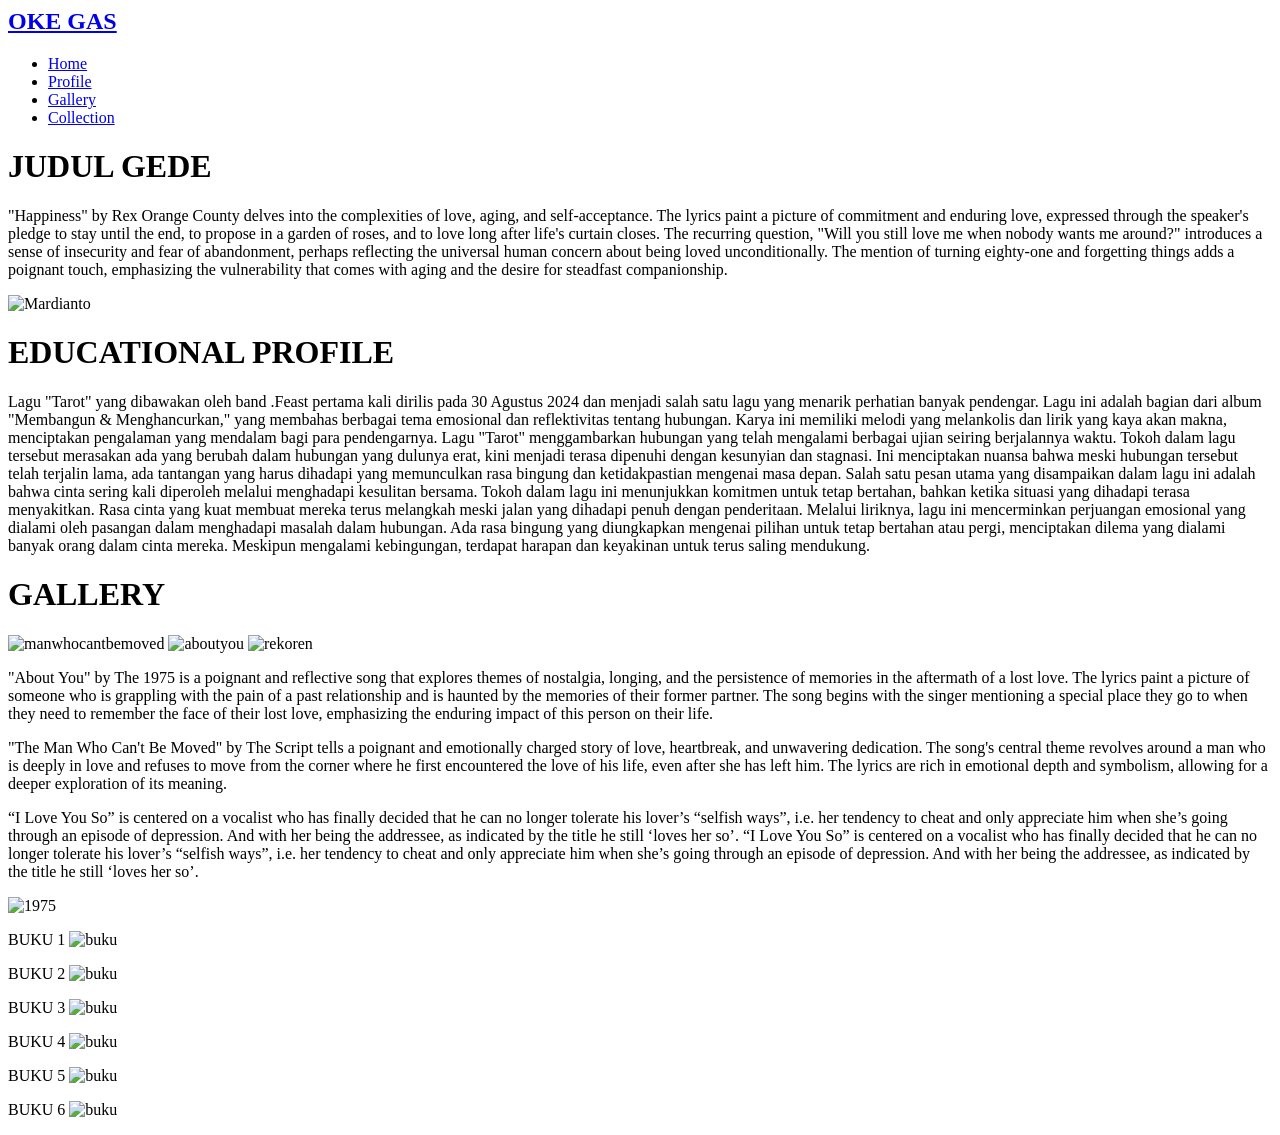
==== index.html @ 704eb3a1 "Rename kodink/index.html to index.html" ====
<html>
    <head>
        <title>ok</title>
        <meta name="viewport" content="width=device-width, initial-scale=1.0">
        <link rel="stylesheet" href="style.css">
    </head>
    <body id="grad">
        <nav class="navbar">
            <h1 class="header"><a href="#">OKE GAS</a></h1>

            <ul class="kanan">
            <li><a href="#">Home</a></li>
            <li><a href="#">Profile</a></li>
            <li><a href="#">Gallery</a></li>
            <li><a href="#">Collection</a></li>
            </ul>
        </nav>
        
        <div class="text">
            <h1 id="judul">JUDUL GEDE</h1>
            <p>"Happiness" by Rex Orange County delves into the complexities of love, aging, and self-acceptance. The lyrics paint a picture of commitment and enduring love, expressed through the speaker's pledge to stay until the end, to propose in a garden of roses, and to love long after life's curtain closes. 
                The recurring question, "Will you still love me when nobody wants me around?" introduces a sense of insecurity and fear of abandonment, perhaps reflecting the universal human concern about being loved unconditionally. The mention of turning eighty-one and forgetting things adds a poignant touch, emphasizing the vulnerability that comes with aging and the desire for steadfast companionship.</p>
        </div>

        <div class="pict">
        <img src="aset/Mardianto.pn" alt="Mardianto">
        </div>

        <div class="pprofile">
            <h1 id="judulprofile">EDUCATIONAL PROFILE</h1>
            <p id="isi">Lagu "Tarot" yang dibawakan oleh band .Feast pertama kali dirilis pada 30 Agustus 2024 dan menjadi salah satu lagu yang menarik perhatian banyak pendengar. Lagu ini adalah bagian dari album "Membangun & Menghancurkan," yang membahas berbagai tema emosional dan reflektivitas tentang hubungan. Karya ini memiliki melodi yang melankolis dan lirik yang kaya akan makna, menciptakan pengalaman yang mendalam bagi para pendengarnya.
                Lagu "Tarot" menggambarkan hubungan yang telah mengalami berbagai ujian seiring berjalannya waktu. Tokoh dalam lagu tersebut merasakan ada yang berubah dalam hubungan yang dulunya erat, kini menjadi terasa dipenuhi dengan kesunyian dan stagnasi. Ini menciptakan nuansa bahwa meski hubungan tersebut telah terjalin lama, ada tantangan yang harus dihadapi yang memunculkan rasa bingung dan ketidakpastian mengenai masa depan.
                Salah satu pesan utama yang disampaikan dalam lagu ini adalah bahwa cinta sering kali diperoleh melalui menghadapi kesulitan bersama. Tokoh dalam lagu ini menunjukkan komitmen untuk tetap bertahan, bahkan ketika situasi yang dihadapi terasa menyakitkan. Rasa cinta yang kuat membuat mereka terus melangkah meski jalan yang dihadapi penuh dengan penderitaan.
                Melalui liriknya, lagu ini mencerminkan perjuangan emosional yang dialami oleh pasangan dalam menghadapi masalah dalam hubungan. Ada rasa bingung yang diungkapkan mengenai pilihan untuk tetap bertahan atau pergi, menciptakan dilema yang dialami banyak orang dalam cinta mereka. Meskipun mengalami kebingungan, terdapat harapan dan keyakinan untuk terus saling mendukung.
            </p>
        </div>

        <div class="gallery">
            <h1 class="judulgallery">GALLERY</h1>
            <img src="assets/man.png" alt="manwhocantbemoved">
            <img src="assets/aboutyou.png" alt="aboutyou">
            <img src="assets/rekoren.png" alt="rekoren">
        </div>

        <div class="slide-3">
            <div class="isislide3">
            <p>"About You" by The 1975 is a poignant and reflective song that explores themes of nostalgia, longing, and the persistence of memories in the aftermath of a lost love. The lyrics paint a picture of someone who is grappling with the pain of a past relationship and is haunted by the memories of their former partner. The song begins with the singer mentioning a special place they go to when they need to remember the face of their lost love, emphasizing the enduring impact of this person on their life.</p>
            <p>"The Man Who Can't Be Moved" by The Script tells a poignant and emotionally charged story of love, heartbreak, and unwavering dedication. The song's central theme revolves around a man who is deeply in love and refuses to move from the corner where he first encountered the love of his life, even after she has left him. The lyrics are rich in emotional depth and symbolism, allowing for a deeper exploration of its meaning.</p>
            <p>“I Love You So” is centered on a vocalist who has finally decided that he can no longer tolerate his lover’s “selfish ways”, i.e. her tendency to cheat and only appreciate him when she’s going through an episode of depression. And with her being the addressee, as indicated by the title he still ‘loves her so’. 
                “I Love You So” is centered on a vocalist who has finally decided that he can no longer tolerate his lover’s “selfish ways”, i.e. her tendency to cheat and only appreciate him when she’s going through an episode of depression. And with her being the addressee, as indicated by the title he still ‘loves her so’. 
            </p>
            </div>
            <div class="fotoslide3">
            <img id="foto" src="assets/1975.png" alt="1975">
        </div>
        
        <div class="box">
            <p id="bordersatu">BUKU 1
                <img src="aset/buku.png" alt="buku" class="buku1"></p>
            <p id="borderdua">BUKU 2
                <img src="aset/buku.png" alt="buku" class="buku2"></p>
            <p id="bordertiga">BUKU 3
                <img src="aset/buku.png" alt="buku" class="buku3"></p> 
            <p id="borderempat">BUKU 4
                <img src="aset/buku.png" alt="buku" class="buku4"></p>
            <p id="borderlima">BUKU 5
                <img src="aset/buku.png" alt="buku" class="buku5"></p>
            <p id="borderenam">BUKU 6
                <img src="aset/buku.png" alt="buku" class="buku6"></p> 
        </div>
    </body>
</html>
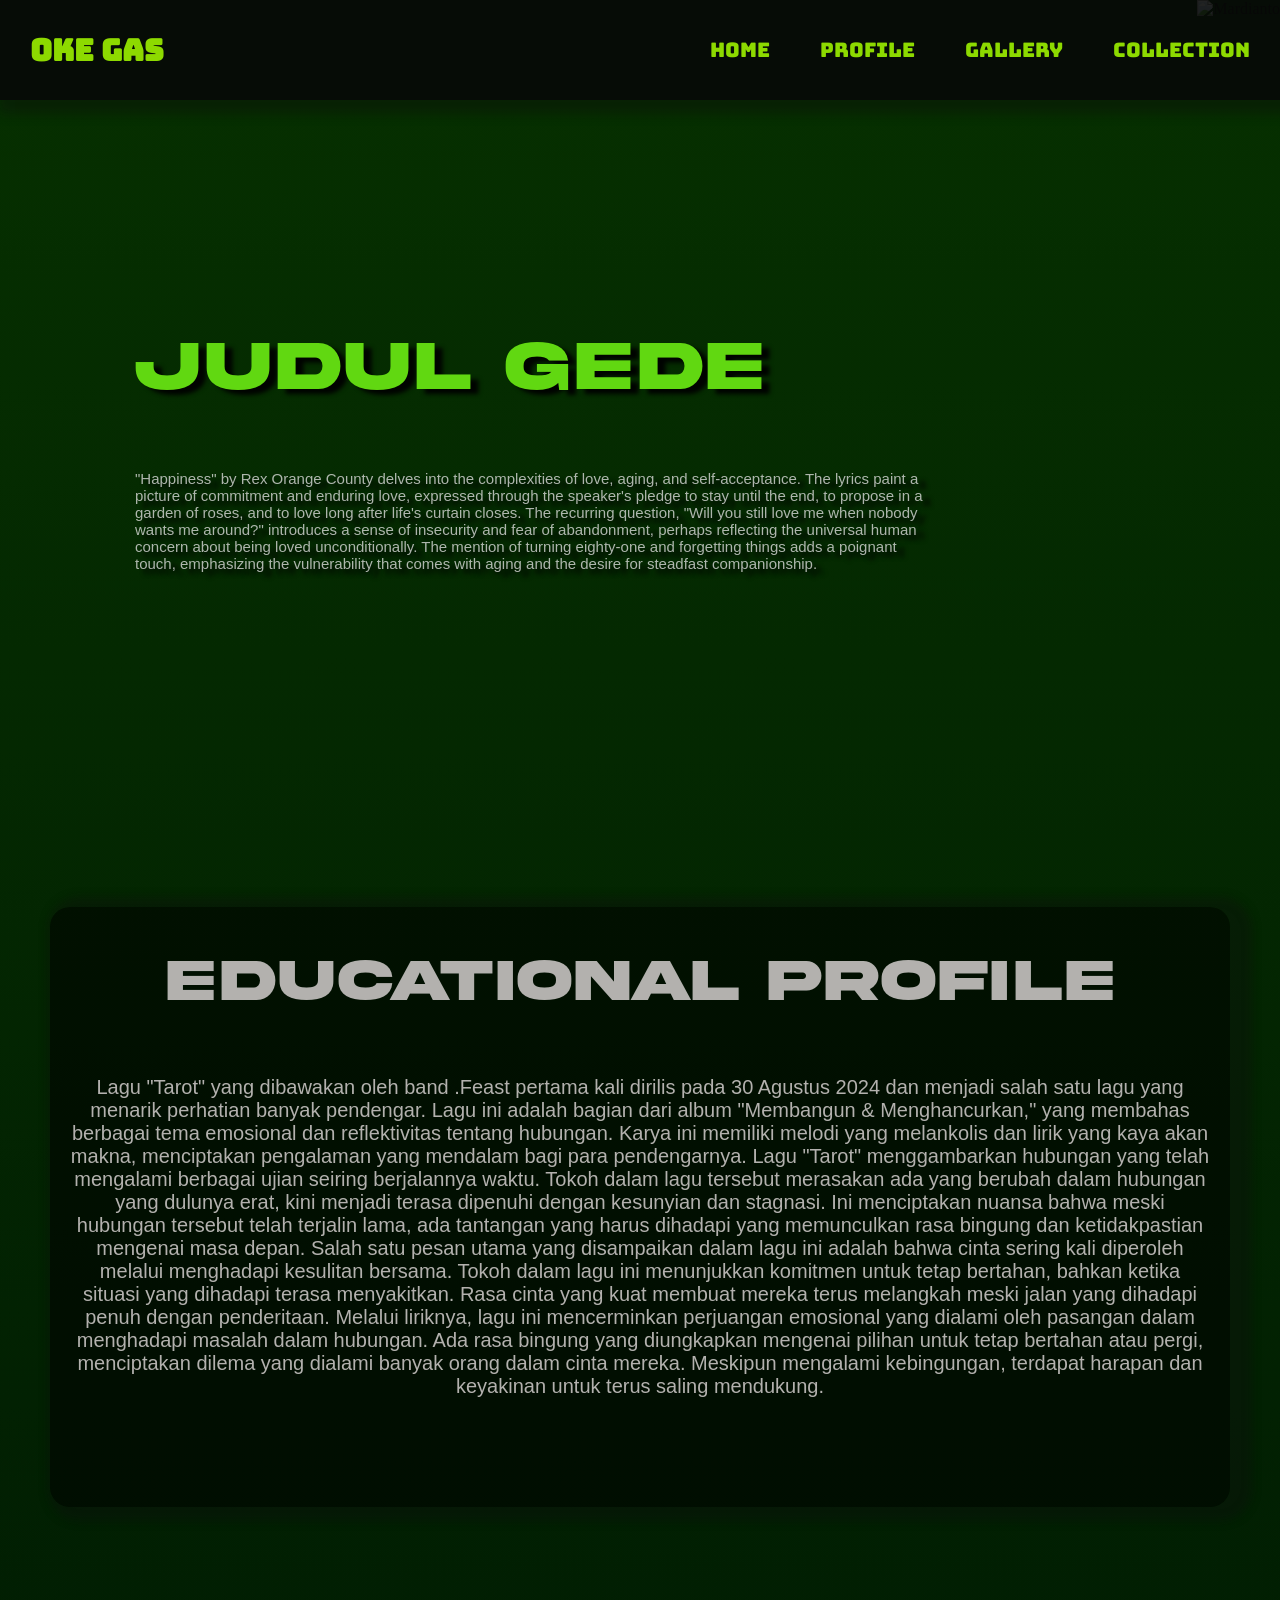
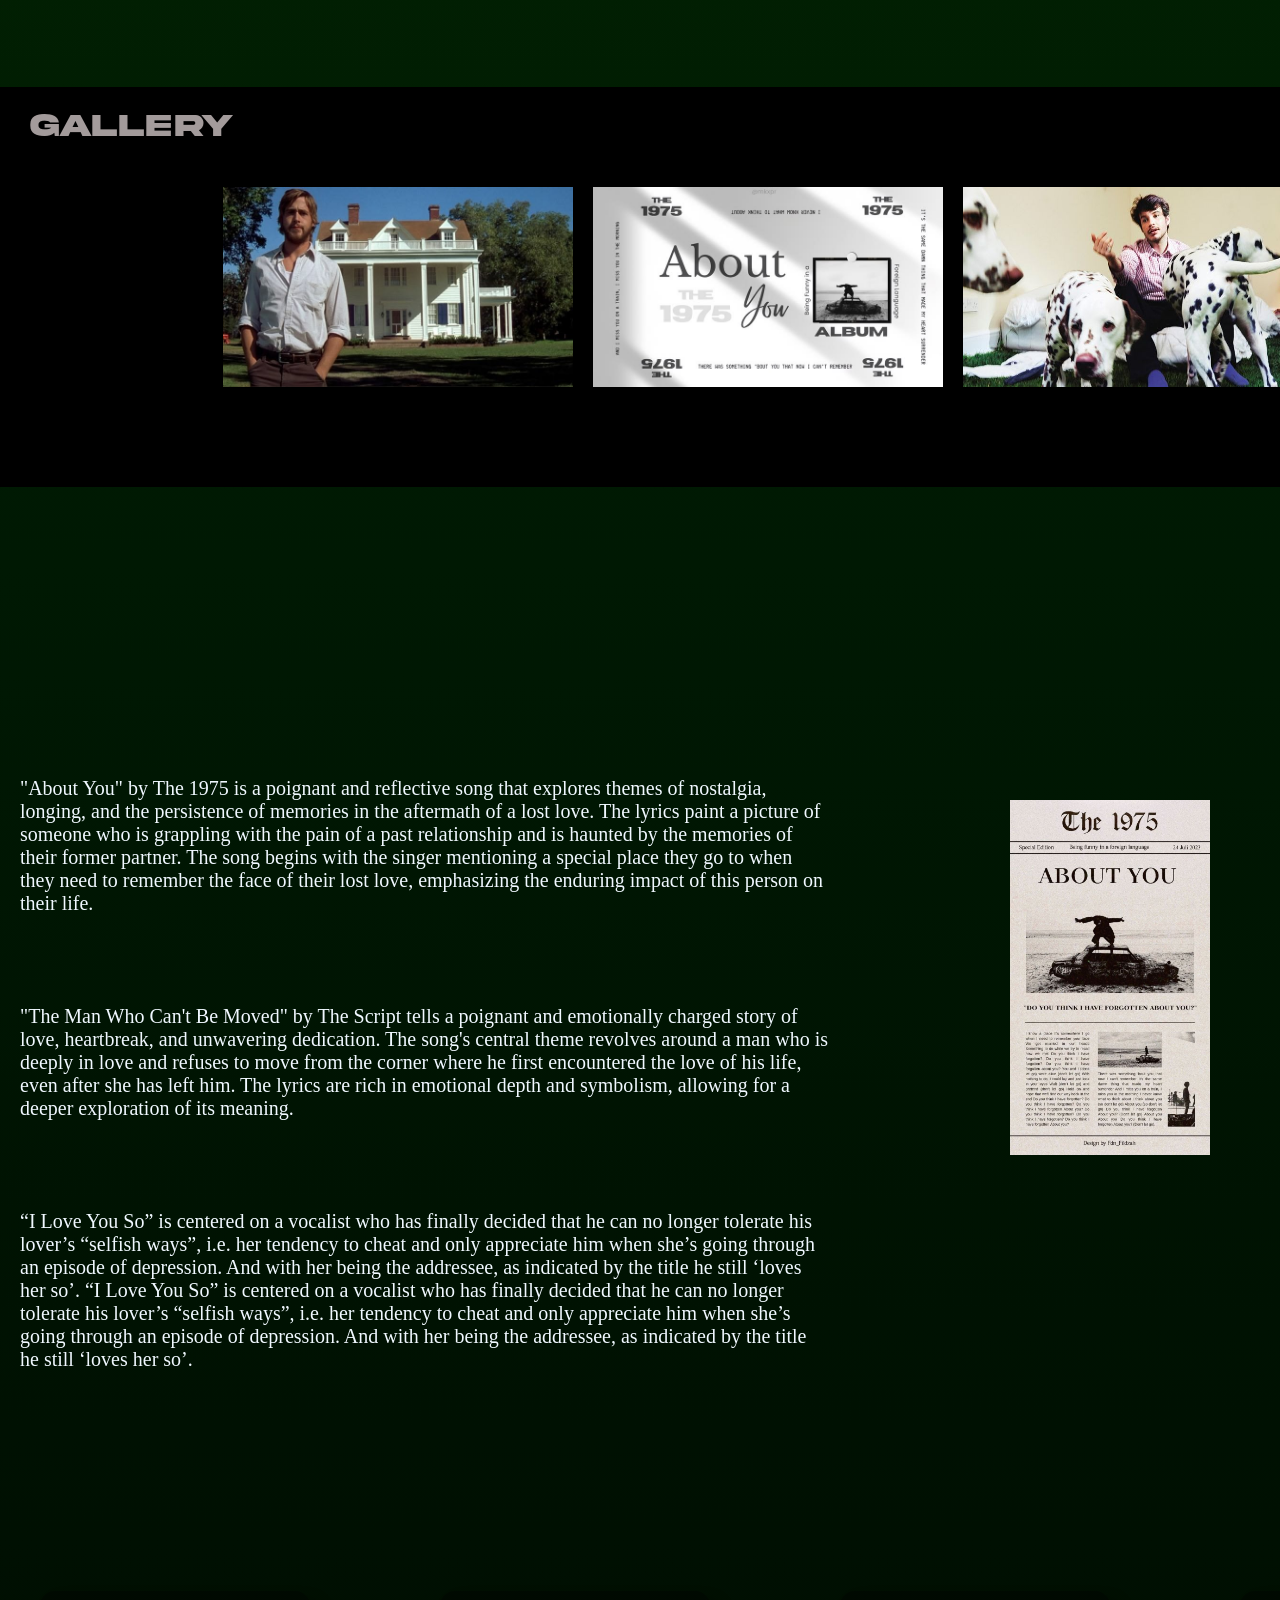
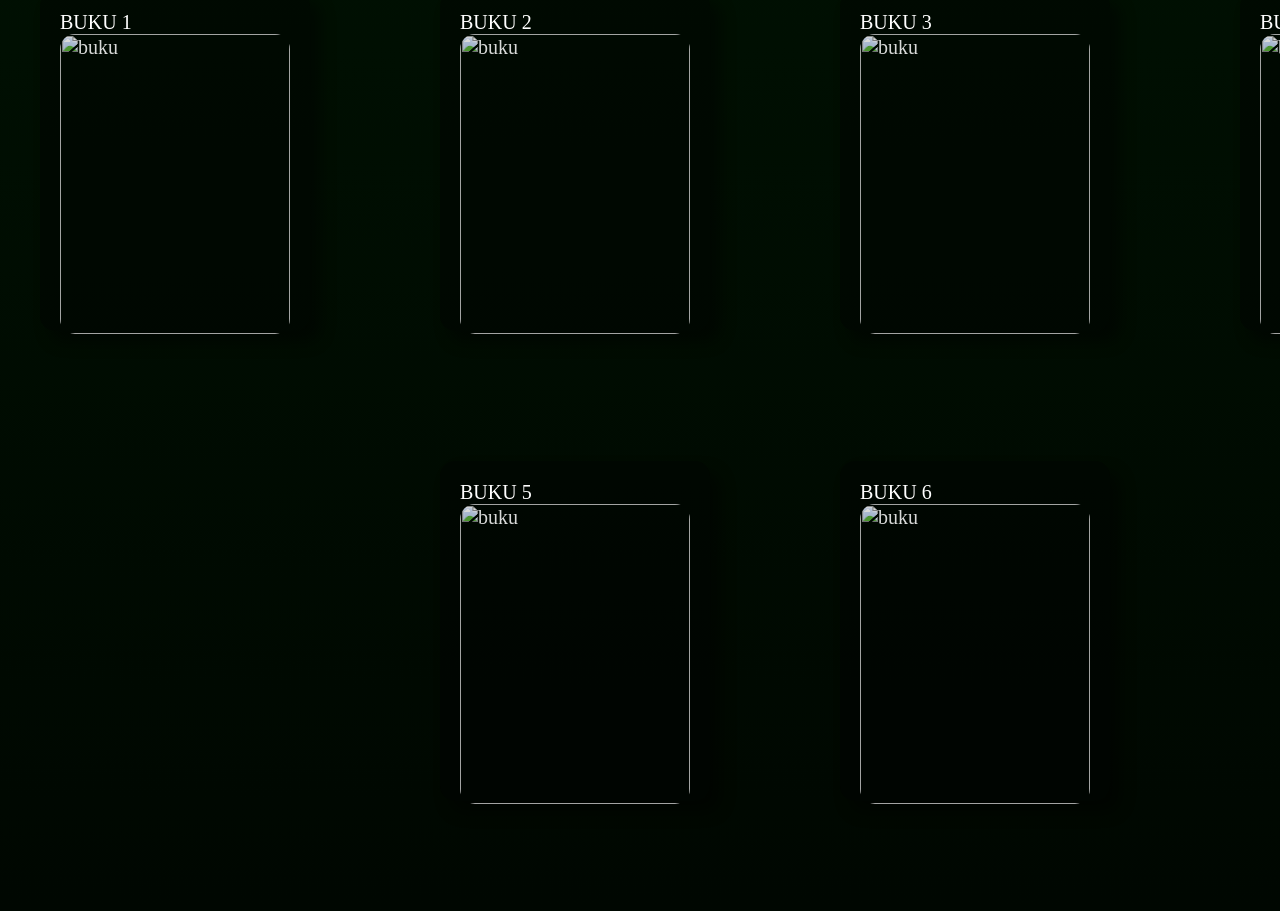
==== commit 5f335aba: "Update index.html" ====
--- a/index.html
+++ b/index.html
@@ -23,7 +23,7 @@
         </div>
 
         <div class="pict">
-        <img src="aset/Mardianto.pn" alt="Mardianto">
+        <img src="assets/Mardianto.png" alt="Mardianto">
         </div>
 
         <div class="pprofile">
--- a/style.css
+++ b/style.css
@@ -0,0 +1,320 @@
+main {
+  min-height: 200vh;
+}
+
+@font-face {
+    font-family: "Akira";
+    src: url("assets/Akira\ Expanded\ Demo.otf") format("truetype");
+}
+
+@font-face {
+  font-family: "Bungee";
+  src: url("assets/Bungee-Regular.ttf") format(truetype);
+}
+
+@font-face {
+  font-family: "Heavitas";
+  src: url("assets/Heavitas.ttf") format(truetype);
+}
+
+.navbar {
+  overflow: hidden;
+  font-family: "Bungee";
+  list-style-type: none;
+  background-color: rgba(7, 7, 7, 0.863);
+  color: rgb(141, 218, 0);
+  display: flex;
+  position: sticky;
+  top: 0;
+  z-index: 999;
+  box-shadow: 10px 2px 10px 12px rgba(14, 13, 13, 0.363);
+  }
+
+.header {
+  font-family: "Bungee", sans-serif;
+  font-size: 30px;
+  margin: 30px;
+}
+
+.header a{
+  text-decoration: none;
+  color: inherit;
+}
+
+.kanan {
+  list-style: none;
+  font-size: 20px;
+  margin-left: auto;
+  margin-right: 30px;
+  display: flex;
+  gap: 50px;
+  align-items: center;
+  flex-wrap: wrap;
+}
+
+.kanan a{
+  color: inherit;
+  text-decoration: none;
+}
+
+body {
+  margin: 0;
+  background: scroll;
+  background-image: linear-gradient();
+}
+
+#grad {
+  background-image: linear-gradient(rgb(6, 48, 0), rgb(0, 26, 3), rgb(0, 7, 1));
+}
+
+.pict {
+  position: absolute;
+  top: 0px;
+  right: 0px;
+  opacity: 0.80;
+  filter: drop-shadow(0 12px 16px rgba(0, 0, 0, 0.473));
+}
+
+.text {
+  color: rgba(225, 225, 224, 0.774);
+  text-shadow: 8px 5px 4px rgba(0,0,0,0.93);
+  margin-right: 50px;
+  padding-top: 20vh;
+  padding-left: 15vh;
+  font-family: Impact, Haettenschweiler, 'Arial Narrow Bold', sans-serif;
+  font-size: 15px;
+  max-width: 800px;
+  display: flex;
+  flex-direction: column;
+  align-items: left;
+}
+
+#judul {
+  color: rgb(97, 216, 17);
+  font-size: 70px;
+  font-family: "Akira";
+}
+
+.pprofile {
+  font-size: 30px;
+  align-items: center;
+  display: flex;
+  flex-direction: column;
+  background: rgba(0, 0, 0, 0.575);
+  color: rgba(229, 223, 223, 0.781);
+  height: 600px;
+  margin: 50px;
+  border-radius: 20px;
+  position: relative;
+  top: 30vh;
+  box-shadow: 10px 2px 10px 12px rgba(14, 13, 13, 0.363);
+}
+
+#judulprofile {
+  font-family: "Akira";
+}
+
+#isi {
+  max-width: 1500px;
+  margin-left: 20px;
+  margin-right: 20px;
+  font-family: Impact, Haettenschweiler, 'Arial Narrow Bold', sans-serif;
+  font-size: 20px;
+  text-align: center;
+}
+
+.gallery {
+  margin-top: 50vh;
+  margin-right: auto;
+  right: 0;
+  background: black;
+  border-radius: 5  px;
+  height: 400px;
+  width: auto;
+  display: flex;
+  align-items: center;
+  gap: 20px;
+}
+
+.judulgallery {
+  display: flex;
+  flex-direction: column;
+  position: relative;
+  font-family: "Akira";
+  color: rgb(163, 155, 155);
+  text-align: center;
+  bottom: 160;
+  left: 30;
+}
+
+.gallery img {
+  display: flex;
+  right: 50;
+  width: 350px;
+  height: 200px;
+}
+
+.slide-3 {
+  color: aliceblue;
+  font-size: 20px;
+  margin-top: 30vh;
+  display: flex;
+  flex-direction: column;
+  text-align: left;
+  margin-right: 50vh;
+  margin-left: 20px;
+}
+
+.isislide3 {
+  display: flex;
+  flex-direction: column;
+  gap: 50px;
+}
+
+#foto {
+  position: absolute;
+  align-items: right;
+  width: 200px;
+  top: 2400;
+  right: 70;
+  
+}
+
+.box {
+  margin-top: 20vh;
+  margin-bottom: 10vh;
+  display: grid;
+  grid-template-columns: repeat(4, 1fr);
+  gap: 10vh;
+}
+
+#bordersatu {
+  background: #00000065;
+  color: white;
+  width: 230px;
+  height: 300px;
+  padding: 20px;
+  margin: 20px;
+  border-radius: 15px;
+  box-shadow: 10px 11px 15px 0px rgba(0, 0, 0, 0.45);
+}
+
+#bordersatu .buku1 {
+  top: 0;
+  left: 0;
+  width: 100%;
+  height: 100%;
+  object-fit: cover;
+  border-radius: inherit;
+  opacity: 0.85;
+}
+
+#borderdua {
+  background: #00000065;
+  color: white;
+  width: 230px;
+  height: 300px;
+  padding: 20px;
+  margin: 20px;
+  border-radius: 15px;
+  box-shadow: 10px 11px 15px 0px rgba(0, 0, 0, 0.45);
+}
+
+#borderdua .buku2 {
+  top: 0;
+  left: 0;
+  width: 100%;
+  height: 100%;
+  object-fit: cover;
+  border-radius: inherit;
+  opacity: 0.85;
+}
+
+#bordertiga {
+  background: #00000065;
+  color: white;
+  width: 230px;
+  height: 300px;
+  padding: 20px;
+  margin: 20px;
+  border-radius: 15px;
+  box-shadow: 10px 11px 15px 0px rgba(0, 0, 0, 0.45);
+}
+
+#bordertiga .buku3 {
+  top: 0;
+  left: 0;
+  width: 100%;
+  height: 100%;
+  object-fit: cover;
+  border-radius: inherit;
+  opacity: 0.85;
+}
+
+#borderempat {
+  background: #00000065;
+  color: white;
+  width: 230px;
+  height: 300px;
+  padding: 20px;
+  margin: 20px;
+  border-radius: 15px;
+  box-shadow: 10px 11px 15px 0px rgba(0, 0, 0, 0.45);
+}
+
+#borderempat .buku4 {
+  top: 0;
+  left: 0;
+  width: 100%;
+  height: 100%;
+  object-fit: cover;
+  border-radius: inherit;
+  opacity: 0.85;
+}
+
+#borderlima {
+  grid-column: 1 / 3;
+  justify-self: end;
+  background: #00000065;
+  color: white;
+  width: 230px;
+  height: 300px;
+  padding: 20px;
+  margin: 20px;
+  border-radius: 15px;
+  box-shadow: 10px 11px 15px 0px rgba(0, 0, 0, 0.45);
+}
+
+#borderlima .buku5 {
+  top: 0;
+  left: 0;
+  width: 100%;
+  height: 100%;
+  object-fit: cover;
+  border-radius: inherit;
+  opacity: 0.85;
+}
+
+
+#borderenam {
+  grid-column: 3 / 5;
+  justify-self: start;
+  background: #00000065;
+  color: white;
+  width: 230px;
+  height: 300px;
+  padding: 20px;
+  margin: 20px;
+  border-radius: 15px;
+  box-shadow: 10px 11px 15px 0px rgba(0, 0, 0, 0.45);
+}
+
+#borderenam .buku6 {
+  top: 0;
+  left: 0;
+  width: 100%;
+  height: 100%;
+  object-fit: cover;
+  border-radius: inherit;
+  opacity: 0.85;
+}
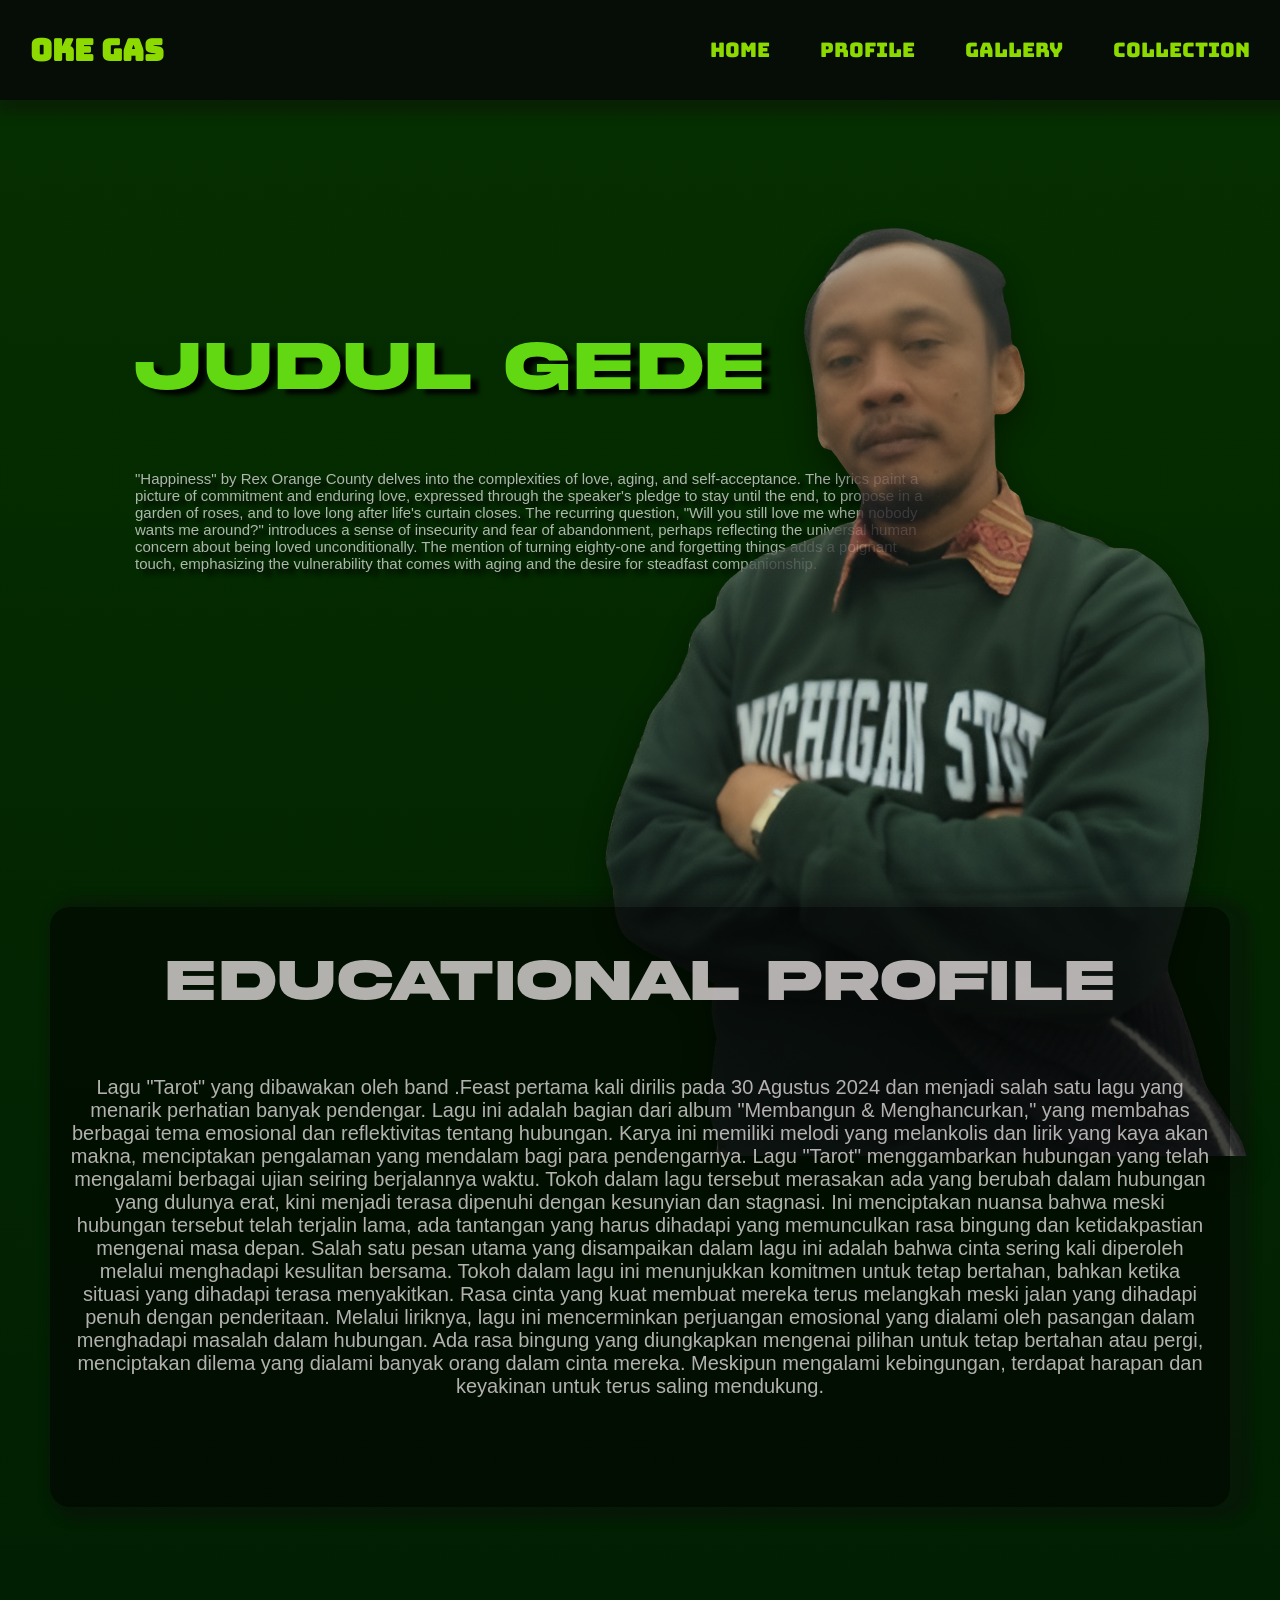
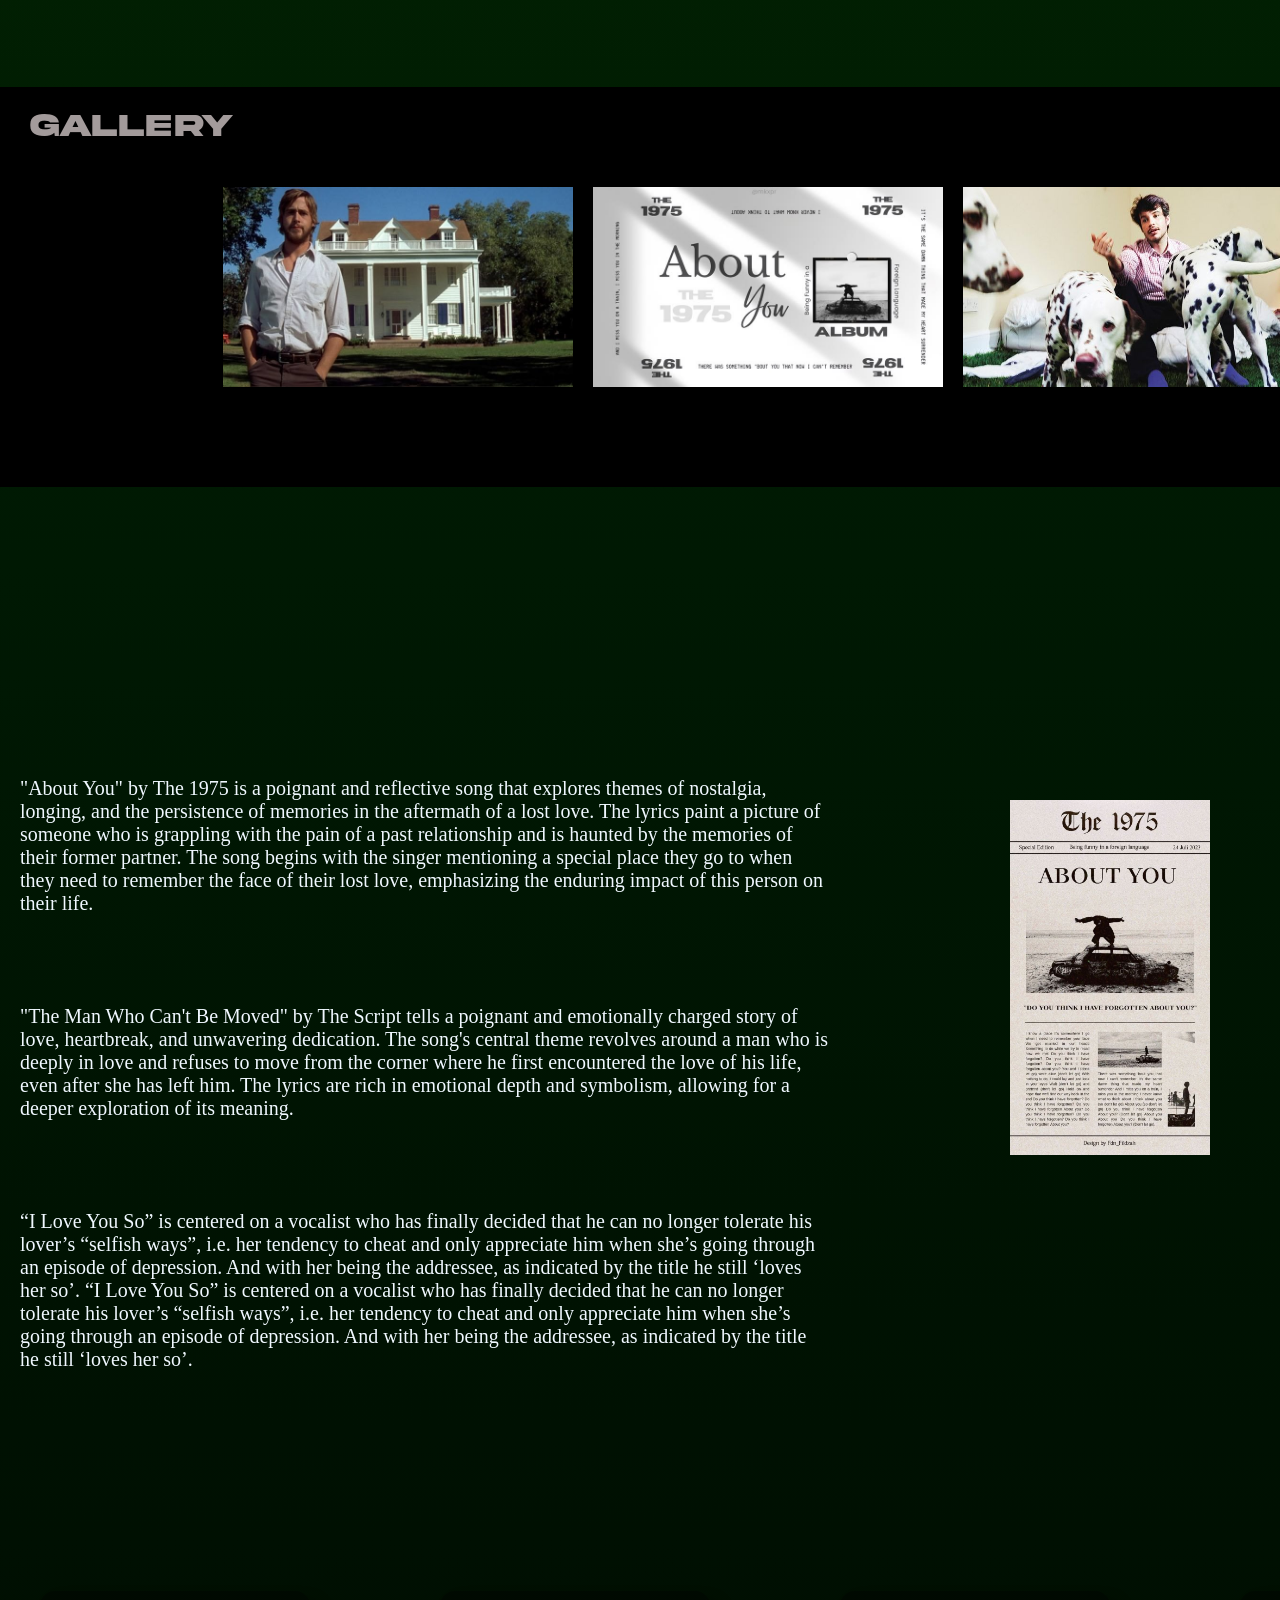
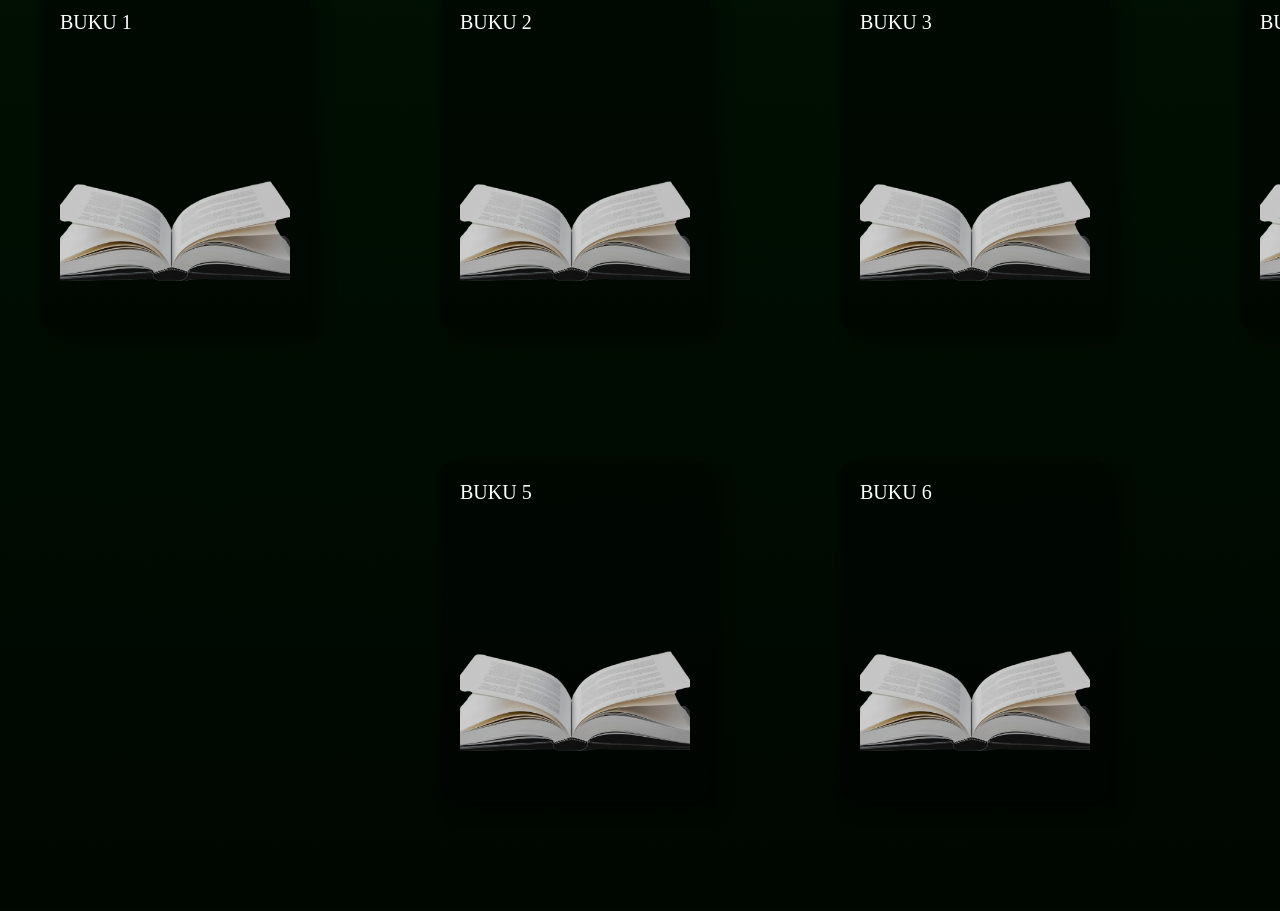
==== commit e705a0e5: "Update index.html" ====
--- a/index.html
+++ b/index.html
@@ -56,17 +56,17 @@
         
         <div class="box">
             <p id="bordersatu">BUKU 1
-                <img src="aset/buku.png" alt="buku" class="buku1"></p>
+                <img src="assets/buku.png" alt="buku" class="buku1"></p>
             <p id="borderdua">BUKU 2
-                <img src="aset/buku.png" alt="buku" class="buku2"></p>
+                <img src="assets/buku.png" alt="buku" class="buku2"></p>
             <p id="bordertiga">BUKU 3
-                <img src="aset/buku.png" alt="buku" class="buku3"></p> 
+                <img src="assets/buku.png" alt="buku" class="buku3"></p> 
             <p id="borderempat">BUKU 4
-                <img src="aset/buku.png" alt="buku" class="buku4"></p>
+                <img src="assets/buku.png" alt="buku" class="buku4"></p>
             <p id="borderlima">BUKU 5
-                <img src="aset/buku.png" alt="buku" class="buku5"></p>
+                <img src="assets/buku.png" alt="buku" class="buku5"></p>
             <p id="borderenam">BUKU 6
-                <img src="aset/buku.png" alt="buku" class="buku6"></p> 
+                <img src="assets/buku.png" alt="buku" class="buku6"></p> 
         </div>
     </body>
 </html>
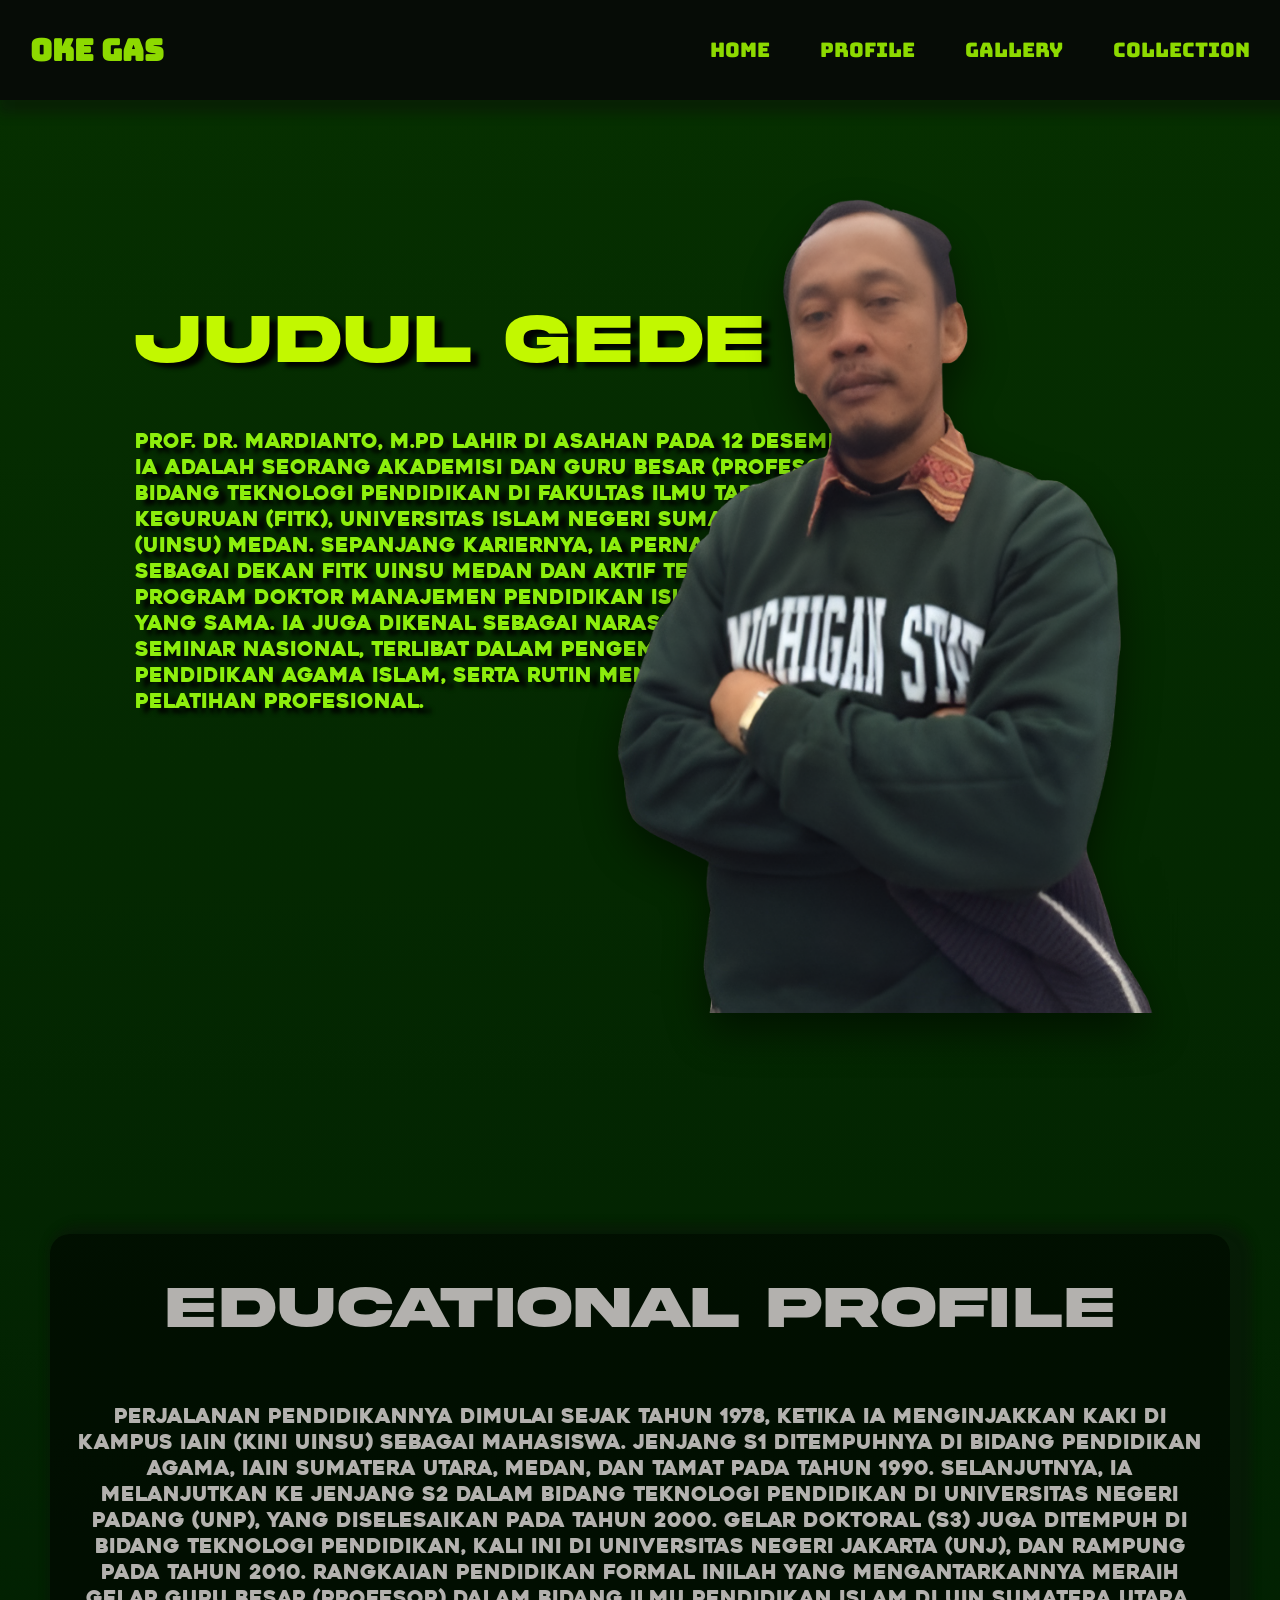
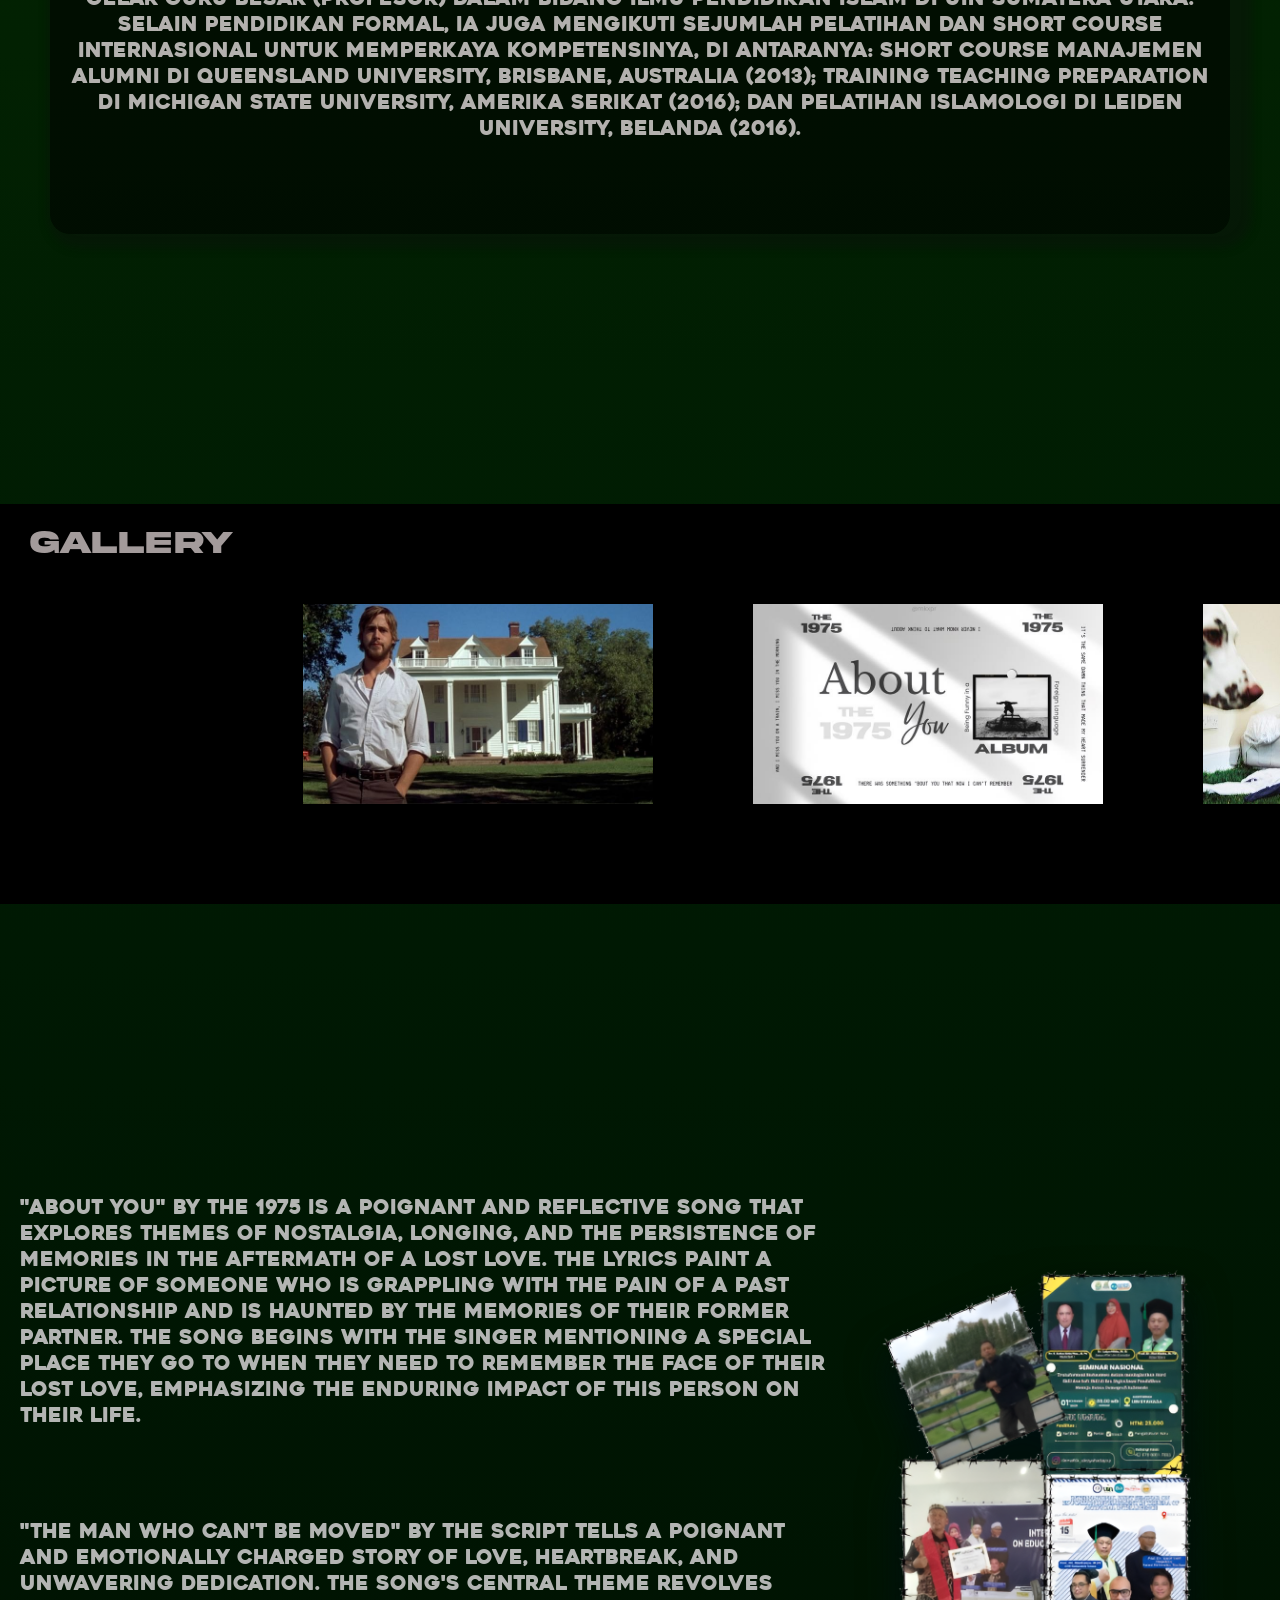
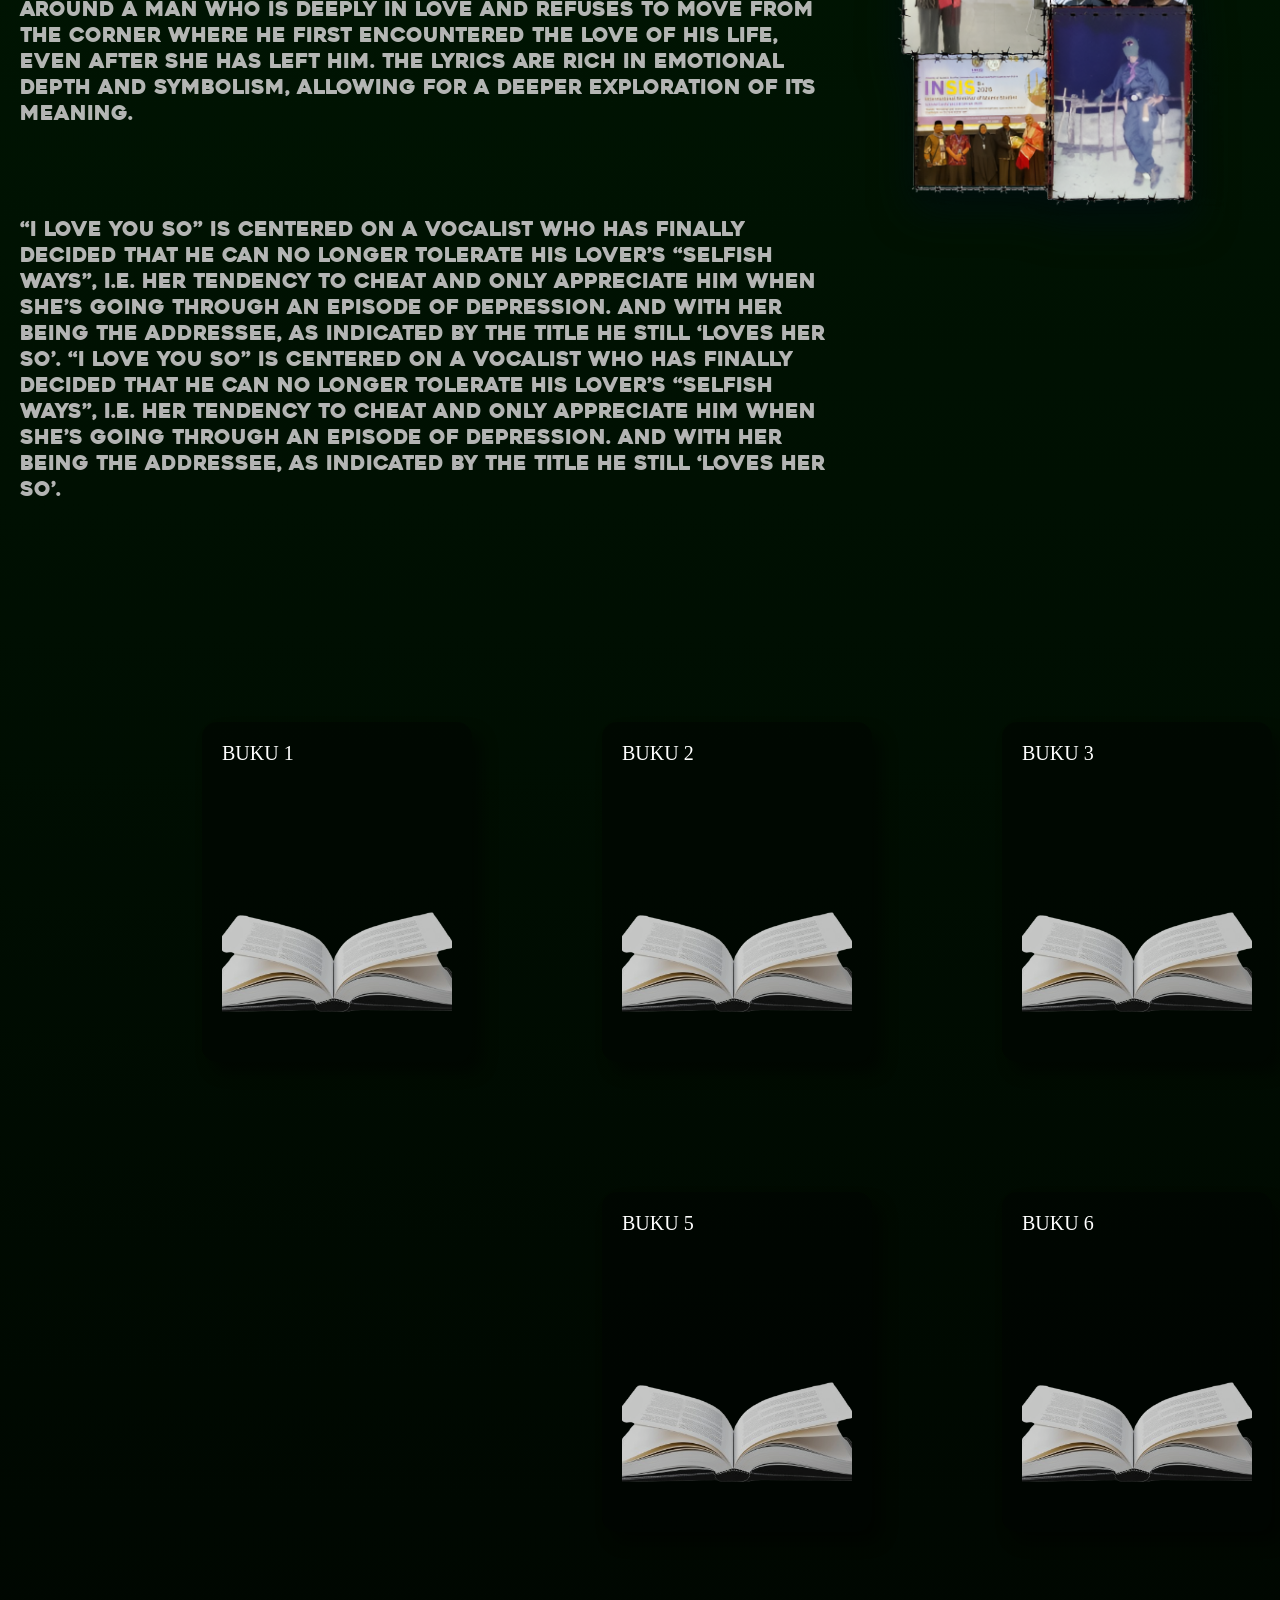
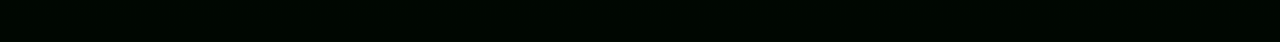
==== commit c7b18e8b: "Add files via upload" ====
--- a/index.html
+++ b/index.html
@@ -16,22 +16,23 @@
             </ul>
         </nav>
         
-        <div class="text">
+        <div class="slide-1">
+            <video autoplay muted loop playsinline class="bg-video">
+            <source src="assets/mardianto.mp4" type="video/mp4">
+            </video>
+
+            <div class="text">
             <h1 id="judul">JUDUL GEDE</h1>
-            <p>"Happiness" by Rex Orange County delves into the complexities of love, aging, and self-acceptance. The lyrics paint a picture of commitment and enduring love, expressed through the speaker's pledge to stay until the end, to propose in a garden of roses, and to love long after life's curtain closes. 
-                The recurring question, "Will you still love me when nobody wants me around?" introduces a sense of insecurity and fear of abandonment, perhaps reflecting the universal human concern about being loved unconditionally. The mention of turning eighty-one and forgetting things adds a poignant touch, emphasizing the vulnerability that comes with aging and the desire for steadfast companionship.</p>
-        </div>
-
-        <div class="pict">
-        <img src="assets/Mardianto.png" alt="Mardianto">
+            <p>Prof. Dr. Mardianto, M.Pd lahir di Asahan pada 12 Desember 1967. Ia adalah seorang akademisi dan Guru Besar (Profesor) dalam bidang Teknologi Pendidikan di Fakultas Ilmu Tarbiyah dan Keguruan (FITK), Universitas Islam Negeri Sumatera Utara (UINSU) Medan. Sepanjang kariernya, ia pernah menjabat sebagai Dekan FITK UINSU Medan dan aktif terlibat dalam Program Doktor Manajemen Pendidikan Islam (MPI) di kampus yang sama. Ia juga dikenal sebagai narasumber di berbagai seminar nasional, terlibat dalam pengembangan kurikulum Pendidikan Agama Islam, serta rutin mengisi forum ilmiah dan pelatihan profesional.</p>
+            </div>
+            
+            <img src="assets/Mardianto.png" alt="Mardianto" class="pict">
         </div>
 
         <div class="pprofile">
             <h1 id="judulprofile">EDUCATIONAL PROFILE</h1>
-            <p id="isi">Lagu "Tarot" yang dibawakan oleh band .Feast pertama kali dirilis pada 30 Agustus 2024 dan menjadi salah satu lagu yang menarik perhatian banyak pendengar. Lagu ini adalah bagian dari album "Membangun & Menghancurkan," yang membahas berbagai tema emosional dan reflektivitas tentang hubungan. Karya ini memiliki melodi yang melankolis dan lirik yang kaya akan makna, menciptakan pengalaman yang mendalam bagi para pendengarnya.
-                Lagu "Tarot" menggambarkan hubungan yang telah mengalami berbagai ujian seiring berjalannya waktu. Tokoh dalam lagu tersebut merasakan ada yang berubah dalam hubungan yang dulunya erat, kini menjadi terasa dipenuhi dengan kesunyian dan stagnasi. Ini menciptakan nuansa bahwa meski hubungan tersebut telah terjalin lama, ada tantangan yang harus dihadapi yang memunculkan rasa bingung dan ketidakpastian mengenai masa depan.
-                Salah satu pesan utama yang disampaikan dalam lagu ini adalah bahwa cinta sering kali diperoleh melalui menghadapi kesulitan bersama. Tokoh dalam lagu ini menunjukkan komitmen untuk tetap bertahan, bahkan ketika situasi yang dihadapi terasa menyakitkan. Rasa cinta yang kuat membuat mereka terus melangkah meski jalan yang dihadapi penuh dengan penderitaan.
-                Melalui liriknya, lagu ini mencerminkan perjuangan emosional yang dialami oleh pasangan dalam menghadapi masalah dalam hubungan. Ada rasa bingung yang diungkapkan mengenai pilihan untuk tetap bertahan atau pergi, menciptakan dilema yang dialami banyak orang dalam cinta mereka. Meskipun mengalami kebingungan, terdapat harapan dan keyakinan untuk terus saling mendukung.
+            <p id="isi">Perjalanan pendidikannya dimulai sejak tahun 1978, ketika ia menginjakkan kaki di kampus IAIN (kini UINSU) sebagai mahasiswa. Jenjang S1 ditempuhnya di bidang Pendidikan Agama, IAIN Sumatera Utara, Medan, dan tamat pada tahun 1990. Selanjutnya, ia melanjutkan ke jenjang S2 dalam bidang Teknologi Pendidikan di Universitas Negeri Padang (UNP), yang diselesaikan pada tahun 2000. Gelar doktoral (S3) juga ditempuh di bidang Teknologi Pendidikan, kali ini di Universitas Negeri Jakarta (UNJ), dan rampung pada tahun 2010. Rangkaian pendidikan formal inilah yang mengantarkannya meraih gelar Guru Besar (Profesor) dalam bidang Ilmu Pendidikan Islam di UIN Sumatera Utara.
+            Selain pendidikan formal, ia juga mengikuti sejumlah pelatihan dan short course internasional untuk memperkaya kompetensinya, di antaranya: Short Course Manajemen Alumni di Queensland University, Brisbane, Australia (2013); Training Teaching Preparation di Michigan State University, Amerika Serikat (2016); dan pelatihan Islamologi di Leiden University, Belanda (2016).
             </p>
         </div>
 
@@ -51,7 +52,7 @@
             </p>
             </div>
             <div class="fotoslide3">
-            <img id="foto" src="assets/1975.png" alt="1975">
+            <img id="foto" src="assets/pack.png" alt="1975">
         </div>
         
         <div class="box">
--- a/style.css
+++ b/style.css
@@ -26,7 +26,7 @@
   display: flex;
   position: sticky;
   top: 0;
-  z-index: 999;
+  z-index: 1;
   box-shadow: 10px 2px 10px 12px rgba(14, 13, 13, 0.363);
   }
 
@@ -70,27 +70,45 @@
 .pict {
   position: absolute;
   top: 0px;
-  right: 0px;
-  opacity: 0.80;
-  filter: drop-shadow(0 12px 16px rgba(0, 0, 0, 0.473));
-}
-
-.text {
-  color: rgba(225, 225, 224, 0.774);
+  right: 100px;
+  opacity: 1;
+  filter: drop-shadow(0 20px 20px rgba(0, 0, 0, 0.473));
+}
+
+.slide-1 img {
+  width: 720px;
+  height: 1013px;
+}
+
+.slide-1 {
+  color: rgba(145, 245, 13, 0.973);
   text-shadow: 8px 5px 4px rgba(0,0,0,0.93);
   margin-right: 50px;
-  padding-top: 20vh;
+  padding-top: 17vh;
   padding-left: 15vh;
-  font-family: Impact, Haettenschweiler, 'Arial Narrow Bold', sans-serif;
-  font-size: 15px;
+  font-family: "Heavitas";
+  font-size: 20px;
   max-width: 800px;
   display: flex;
   flex-direction: column;
   align-items: left;
 }
 
+.bg-video {
+  position: absolute;
+  top: 50%;
+  left: 50%;
+  min-width: 100%;
+  min-height: 100%;
+  width: auto;
+  height: auto;
+  transform: translate(-50%, -50%);
+  object-fit: cover;
+  z-index: -1; 
+}
+
 #judul {
-  color: rgb(97, 216, 17);
+  color: rgb(194, 248, 0);
   font-size: 70px;
   font-family: "Akira";
 }
@@ -106,7 +124,7 @@
   margin: 50px;
   border-radius: 20px;
   position: relative;
-  top: 30vh;
+  top: 50vh;
   box-shadow: 10px 2px 10px 12px rgba(14, 13, 13, 0.363);
 }
 
@@ -118,13 +136,13 @@
   max-width: 1500px;
   margin-left: 20px;
   margin-right: 20px;
-  font-family: Impact, Haettenschweiler, 'Arial Narrow Bold', sans-serif;
+  font-family: "Heavitas";
   font-size: 20px;
   text-align: center;
 }
 
 .gallery {
-  margin-top: 50vh;
+  margin-top: 80vh;
   margin-right: auto;
   right: 0;
   background: black;
@@ -133,7 +151,7 @@
   width: auto;
   display: flex;
   align-items: center;
-  gap: 20px;
+  gap: 100px;
 }
 
 .judulgallery {
@@ -155,7 +173,7 @@
 }
 
 .slide-3 {
-  color: aliceblue;
+  color: rgba(199, 199, 199, 0.897);
   font-size: 20px;
   margin-top: 30vh;
   display: flex;
@@ -166,6 +184,7 @@
 }
 
 .isislide3 {
+  font-family: "Heavitas";
   display: flex;
   flex-direction: column;
   gap: 50px;
@@ -174,13 +193,14 @@
 #foto {
   position: absolute;
   align-items: right;
-  width: 200px;
-  top: 2400;
-  right: 70;
-  
+  width: 400px;
+  top: 2850;
+  right: 50;
+  filter: drop-shadow(0 20px 20px rgba(0, 15, 15, 50.473));
 }
 
 .box {
+  margin-left: 18vh;
   margin-top: 20vh;
   margin-bottom: 10vh;
   display: grid;
